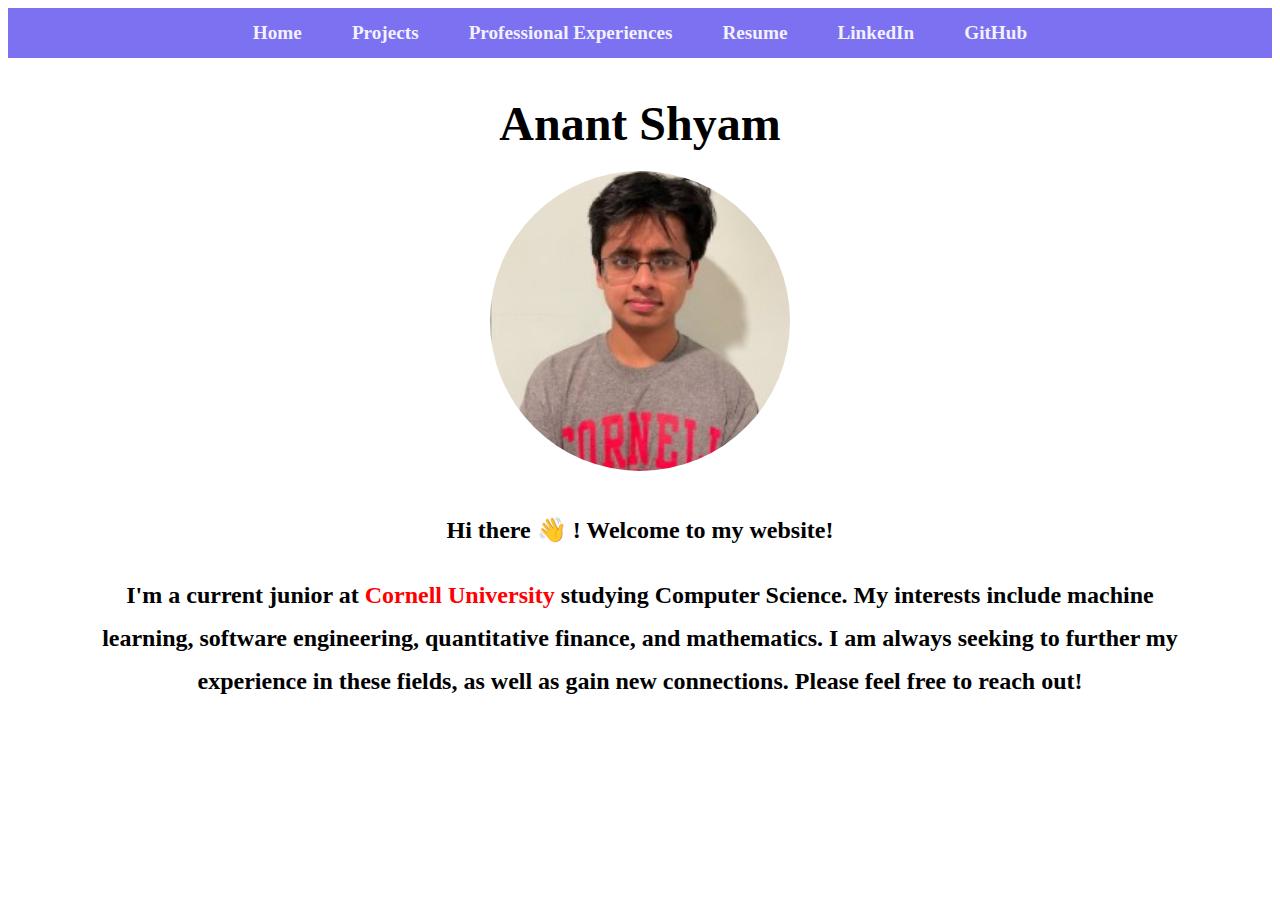
==== index.html @ c737f641 "fix" ====
<!DOCTYPE html>

<html>
    <head>
        <title> Anant Shyam </title>
        <link rel = "stylesheet" href = "style.css">
    </head>

    <body>

    <header>
        <nav>
            <ul>
                <li><a href = "#home">Home</a></li>
                <li><a href = "projects.html"> Projects </a></li>
                <li><a href = "experiences.html"> Professional Experiences </a></li>
                <li><a href = "cv/Anant-Shyam-Updated-Resume.pdf"> Resume </a></li>
                <li><a href = "https://www.linkedin.com/in/anantshyam/"> LinkedIn</a></li>
                <li><a href = "https://github.com/AnantShyam"> GitHub </a></li>
            </ul>

        </nav>

    </header>

    <main>

        <section id = "home">
            <div class = "section inner">
                <h1 text-align:center;> <FONT COLOR = "BLACK"> <font size = "+4"> Anant Shyam</font> </FONT> </h1 style = "padding-top: 50px">
                    <img src = "images/anant.jpg" alt = "picture of me" width = "300" height = "300" style = "padding-bottom: 0px; border-radius: 150px;"> 

                    <h1> <FONT COLOR = "BLACK">  <font size = "+2"> Hi there 👋 ! Welcome to my website! </font> </FONT></h1>
                    <h1></h1>
                    <h1 text-align: center;> <FONT COLOR = "BLACK"> <font size="+2"> I'm a current junior at <FONT COLOR = "RED"> Cornell University </FONT>studying
                        Computer Science. My interests include machine learning, software engineering, quantitative finance, and mathematics. 
                        I am always seeking to further my experience in these fields, as well as gain new connections. Please feel free
                        to reach out!
                    </font> </FONT></h1>  
            </div>

        </section>

    </main>

</body>

</html>
---- style.css ----
html{
    scroll-behavior: smooth;
}

div {
    padding-left: 75px;
    padding-right: 75px;
    padding-top: 25px;
    padding-bottom: 75px;
}

header {
    display: flex;
    top: 0;
    left: 0;
    right: 0;
    height: 50px;
    line-height: 50px;

    justify-content: center;
    position: sticky;
    align-items: center;

    background-color: rgba(29, 10, 230, 0.582);
}

header ul {
    padding: 0; 

    display: flex;
    list-style: none;
    margin: 25px 0px;
    opacity: 0.9;
}

header ul li{
    font-family: century;
    font-size: 1.2rem;
    font-weight: bold;
}

header ul li a{
    text-decoration: none;
    color: white;
    padding: 8px 25px;
}

#home {
    line-height: 2.5em;
}

section {
    text-align: center;
}

footer {
    text-align: center;
    padding: 50px;
    
}
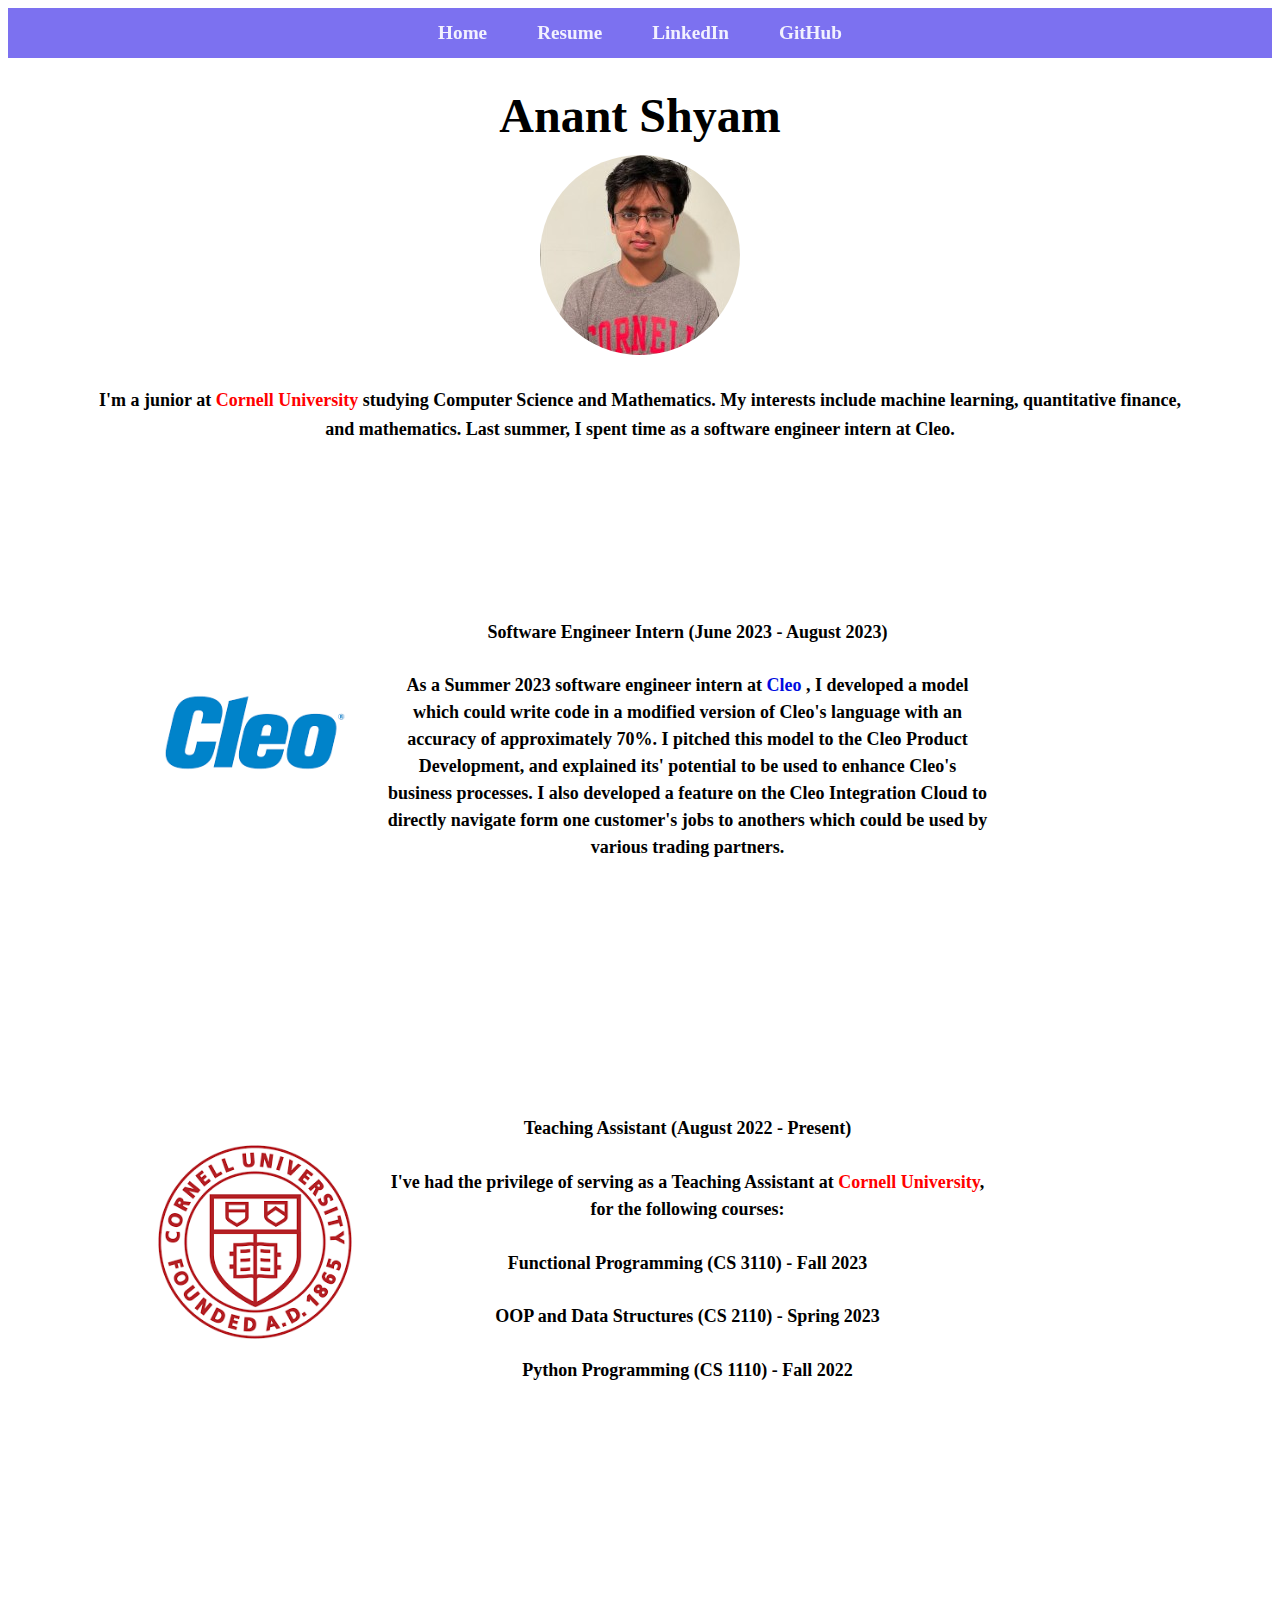
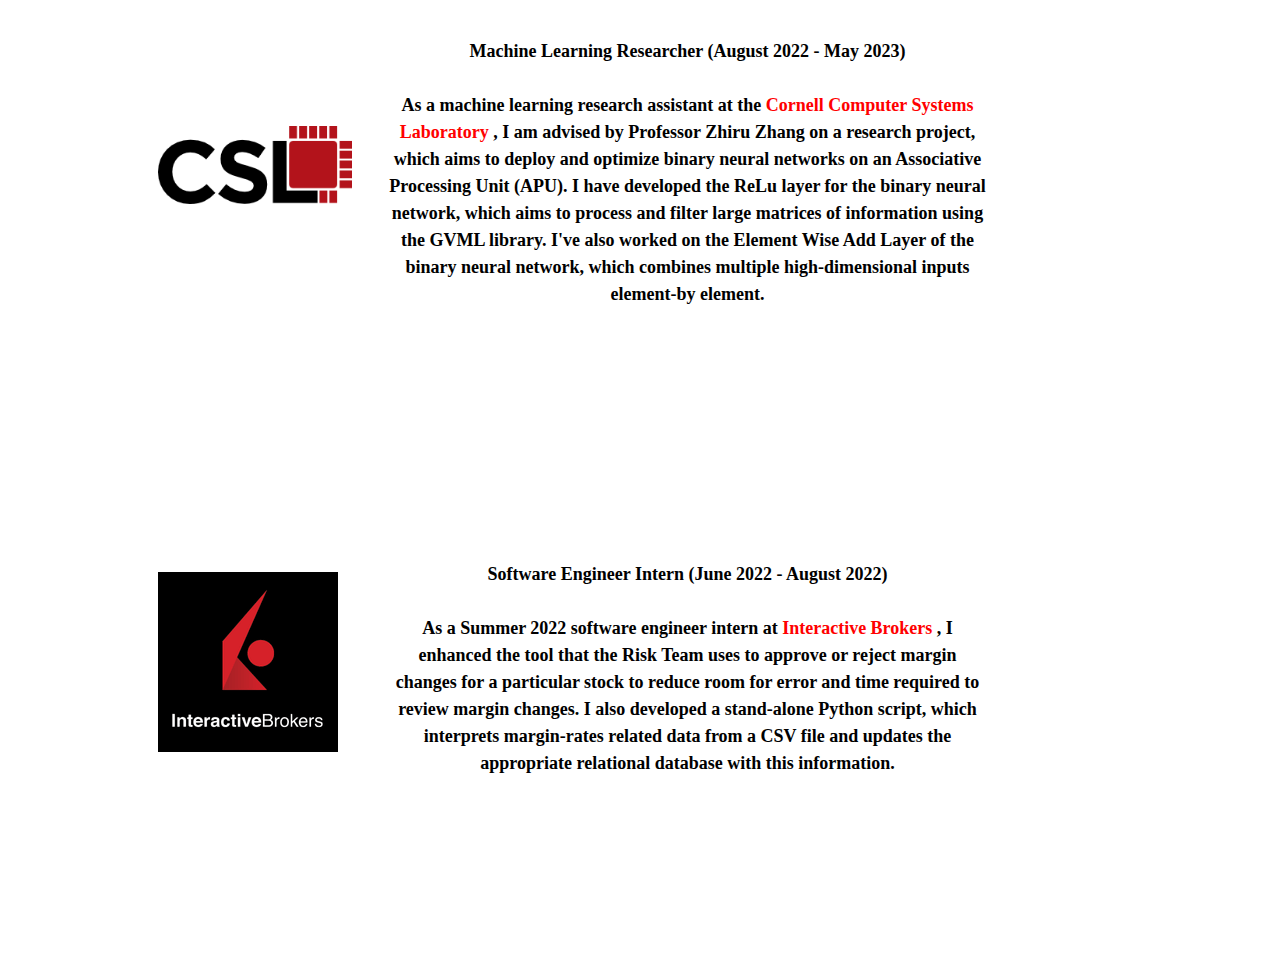
==== commit e6ce5b89: "revised website" ====
--- a/index.html
+++ b/index.html
@@ -6,14 +6,15 @@
         <link rel = "stylesheet" href = "style.css">
     </head>
 
+    
     <body>
 
     <header>
         <nav>
             <ul>
                 <li><a href = "#home">Home</a></li>
-                <li><a href = "projects.html"> Projects </a></li>
-                <li><a href = "experiences.html"> Professional Experiences </a></li>
+                <!-- <li><a href = "projects.html"> Projects </a></li>
+                <li><a href = "experiences.html"> Professional Experiences </a></li> -->
                 <li><a href = "cv/Anant-Shyam-Updated-Resume.pdf"> Resume </a></li>
                 <li><a href = "https://www.linkedin.com/in/anantshyam/"> LinkedIn</a></li>
                 <li><a href = "https://github.com/AnantShyam"> GitHub </a></li>
@@ -27,21 +28,88 @@
 
         <section id = "home">
             <div class = "section inner">
-                <h1 text-align:center;> <FONT COLOR = "BLACK"> <font size = "+4"> Anant Shyam</font> </FONT> </h1 style = "padding-top: 50px">
-                    <img src = "images/anant.jpg" alt = "picture of me" width = "300" height = "300" style = "padding-bottom: 0px; border-radius: 150px;"> 
+                <h1 text-align:center; style="font-family:verdana;"> <FONT COLOR = "BLACK"> <font size = "+4"> Anant Shyam</font> </FONT> </h1 style = "padding-top: 50px">
+                    <img src = "images/anant.jpg" alt = "picture of me" width = "200" height = "200" style = "padding-bottom: 0px; border-radius: 150px;"> 
 
-                    <h1> <FONT COLOR = "BLACK">  <font size = "+2"> Hi there 👋 ! Welcome to my website! </font> </FONT></h1>
+                    <!-- <h1> <FONT COLOR = "BLACK">  <font size = "+2"> Hi there 👋 ! Welcome to my website! </font> </FONT></h1> -->
                     <h1></h1>
-                    <h1 text-align: center;> <FONT COLOR = "BLACK"> <font size="+2"> I'm a current junior at <FONT COLOR = "RED"> Cornell University </FONT>studying
-                        Computer Science. My interests include machine learning, software engineering, quantitative finance, and mathematics. 
-                        I am always seeking to further my experience in these fields, as well as gain new connections. Please feel free
-                        to reach out!
+                    <h1 text-align: center; style="font-family:verdana;"> <FONT COLOR = "BLACK"> <font size="+1"> I'm a junior at <FONT COLOR = "RED"> Cornell University </FONT>studying
+                        Computer Science and Mathematics. My interests include machine learning, quantitative finance, and mathematics. 
+                        Last summer, I spent time as a software engineer intern at Cleo. 
                     </font> </FONT></h1>  
+            </div>
+
+            <div class = "container">
+                <div class = "image">
+                    <img src = "images/cleopic.png">
+                </div>
+                <div class = "text">
+                    <h1 style="font-family:verdana;"> <font size="+1"> Software Engineer Intern (June 2023 - August 2023) </font></h1>
+                    <h1 style="font-family:verdana;"> <font size="+1">
+                        As a Summer 2023 software engineer intern at 
+                         <FONT COLOR = "LIGHT BLUE"> Cleo </FONT>, I developed a model which could write code in a modified version of Cleo's language with an accuracy 
+                        of approximately 70%. I pitched this model to the Cleo Product Development, and explained its' potential to be used to enhance Cleo's business processes. I also developed a feature on the Cleo Integration Cloud to directly navigate form one customer's jobs to anothers which could be used by various trading partners. </font>
+                    </h1>
+                </div>
+
+            </div>
+
+            <div class = "container">
+                <div class = "image">
+                    <img src = "images/cornell.png">
+                </div>
+                <div class = "text">
+                    <h1 style="font-family:verdana;"> <font size="+1"> Teaching Assistant (August 2022 - Present) </font></h1>
+                    <h1 style="font-family:verdana;"> <font size="+1">
+                        I've had the privilege of serving as a Teaching Assistant at  
+                         <FONT COLOR = "RED"> Cornell University</FONT>, for the following courses: </font>
+                    </h1>
+                    <h1 style = "font-family:verdana;"> <font size="+1"> Functional Programming (CS 3110) - Fall 2023 </font> </h1>
+                    <h1 style = "font-family:verdana;"> <font size="+1"> OOP and Data Structures (CS 2110) - Spring 2023 </font> </h1>
+                    <h1 style = "font-family:verdana;"> <font size="+1"> Python Programming (CS 1110) - Fall 2022 </font> </h1>
+                </div>
+
+            </div>
+
+            <div class = "container">
+                <div class = "image">
+                    <img src = "images/cornellcsl.png">
+                </div>
+                <div class = "text">
+                    <h1 style="font-family:verdana;"> <font size="+1"> Machine Learning Researcher (August 2022 - May 2023) </font></h1>
+                    <h1 style="font-family:verdana;"> <font size="+1">
+                        As a machine learning research assistant at the
+                         <FONT COLOR = "RED"> Cornell Computer Systems Laboratory </FONT>, I am advised by Professor Zhiru Zhang on a research project, 
+                         which aims to deploy and optimize binary neural networks on an Associative
+                         Processing Unit (APU). I have developed the ReLu layer for the binary neural network, which aims to process and filter
+                         large matrices of information using the GVML library. I've also worked on the Element Wise Add Layer of the binary neural network, which combines multiple high-dimensional inputs element-by element.
+                    </h1>
+                    
+                </div>
+
+            </div>
+
+            <div class = "container">
+                <div class = "image">
+                    <img src = "images/ibkrpic.png">
+                </div>
+                <div class = "text">
+                    <h1 style="font-family:verdana;"> <font size="+1"> Software Engineer Intern (June 2022 - August 2022) </font></h1>
+                    <h1 style="font-family:verdana;"> <font size="+1">
+                        As a Summer 2022 software engineer intern at 
+                         <FONT COLOR = "RED"> Interactive Brokers </FONT>, I enhanced the tool that the Risk Team uses to approve or reject margin changes for a particular stock to reduce room for error and time required to review margin changes. 
+                         I also developed a stand-alone Python script, which interprets margin-rates related data from a CSV file and updates the appropriate relational database with this information. </font>
+                    </h1>
+                </div>
+
             </div>
 
         </section>
 
+
     </main>
+
+    
 
 </body>
 
--- a/style.css
+++ b/style.css
@@ -46,7 +46,7 @@
 }
 
 #home {
-    line-height: 2.5em;
+    line-height: 1.5em;
 }
 
 section {
@@ -58,3 +58,27 @@
     padding: 50px;
     
 }
+
+.container {
+    display: grid;
+    align-items: center; 
+    grid-template-columns: 1fr 1fr 1fr;
+    column-gap: 5px;
+    width: 100%;
+   }
+   
+   img {
+     max-width: 150%;
+     max-height:150%;
+     /* float: left; */
+   }
+   
+   .text {
+     font-size: 20px;
+     padding-left: 20px;
+     line-height: 20px;
+     padding-top: 20;
+     float: left;
+     width: 600px;
+     
+   }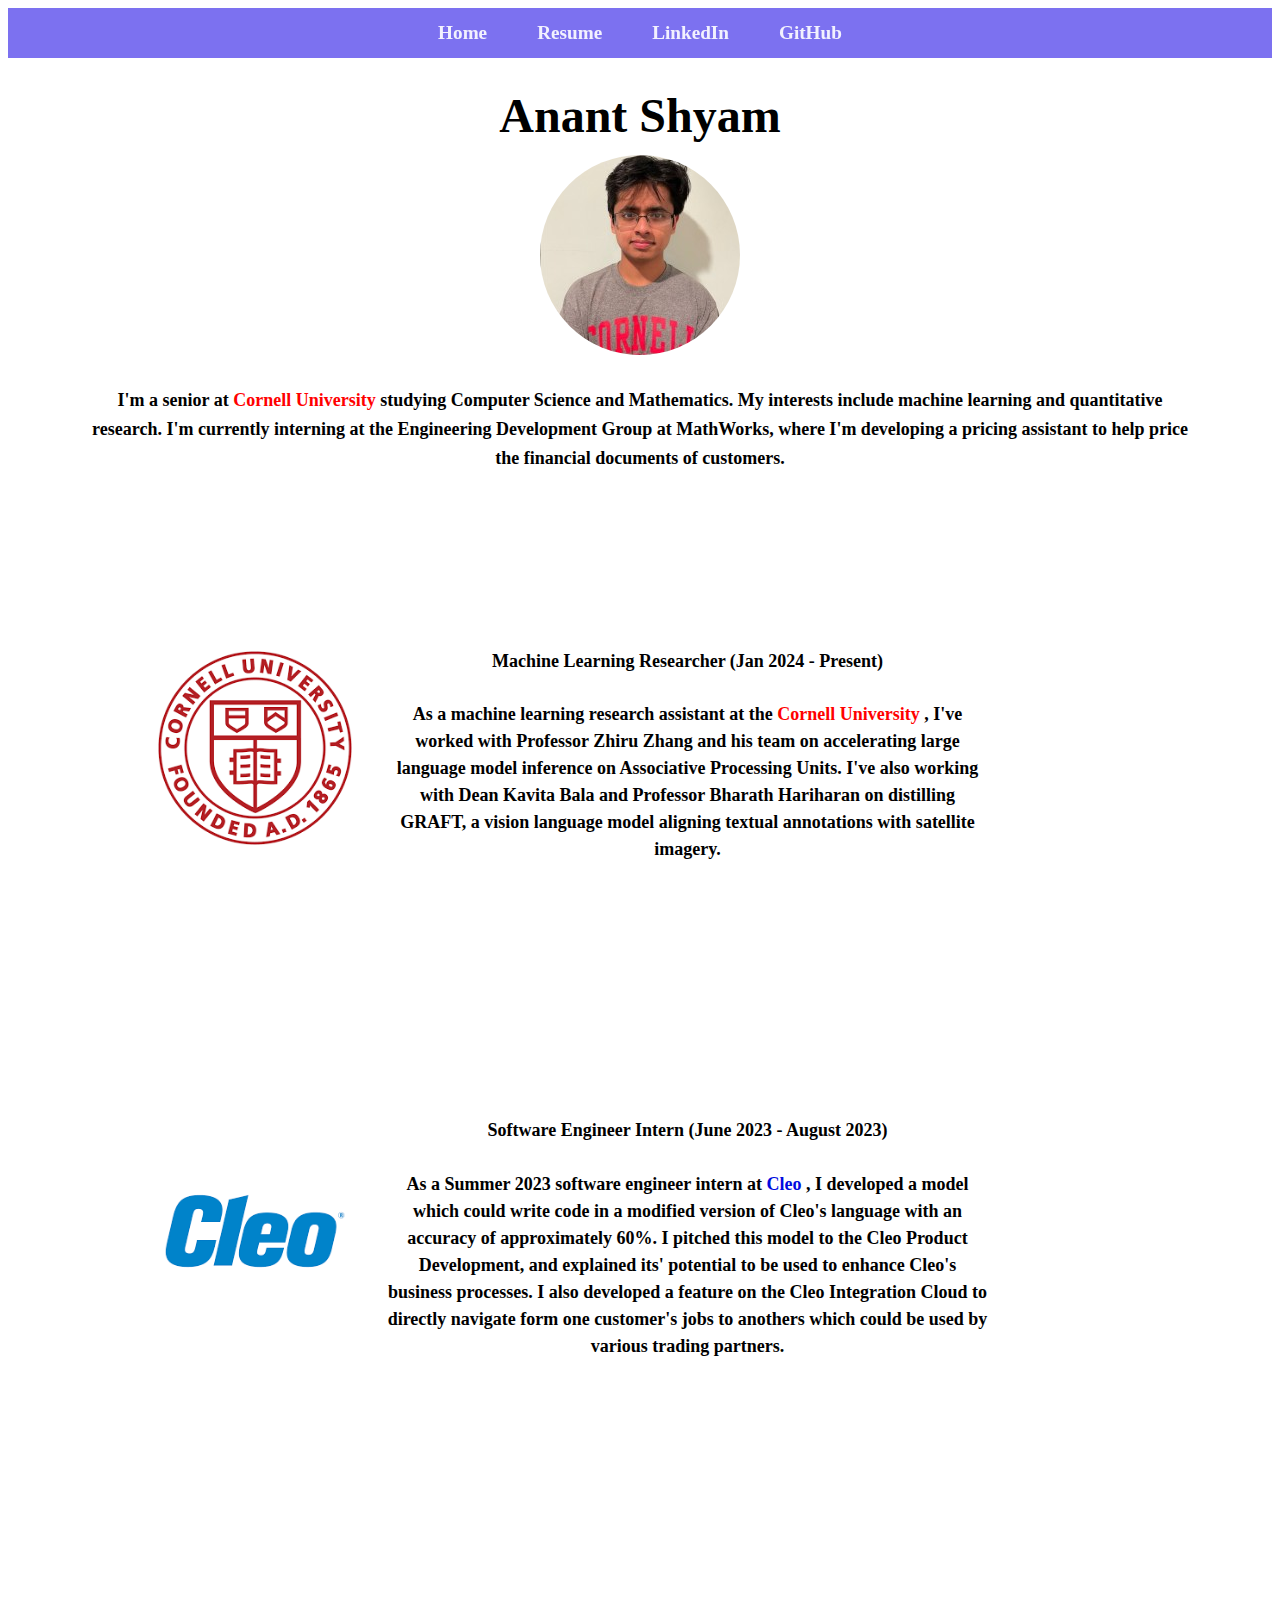
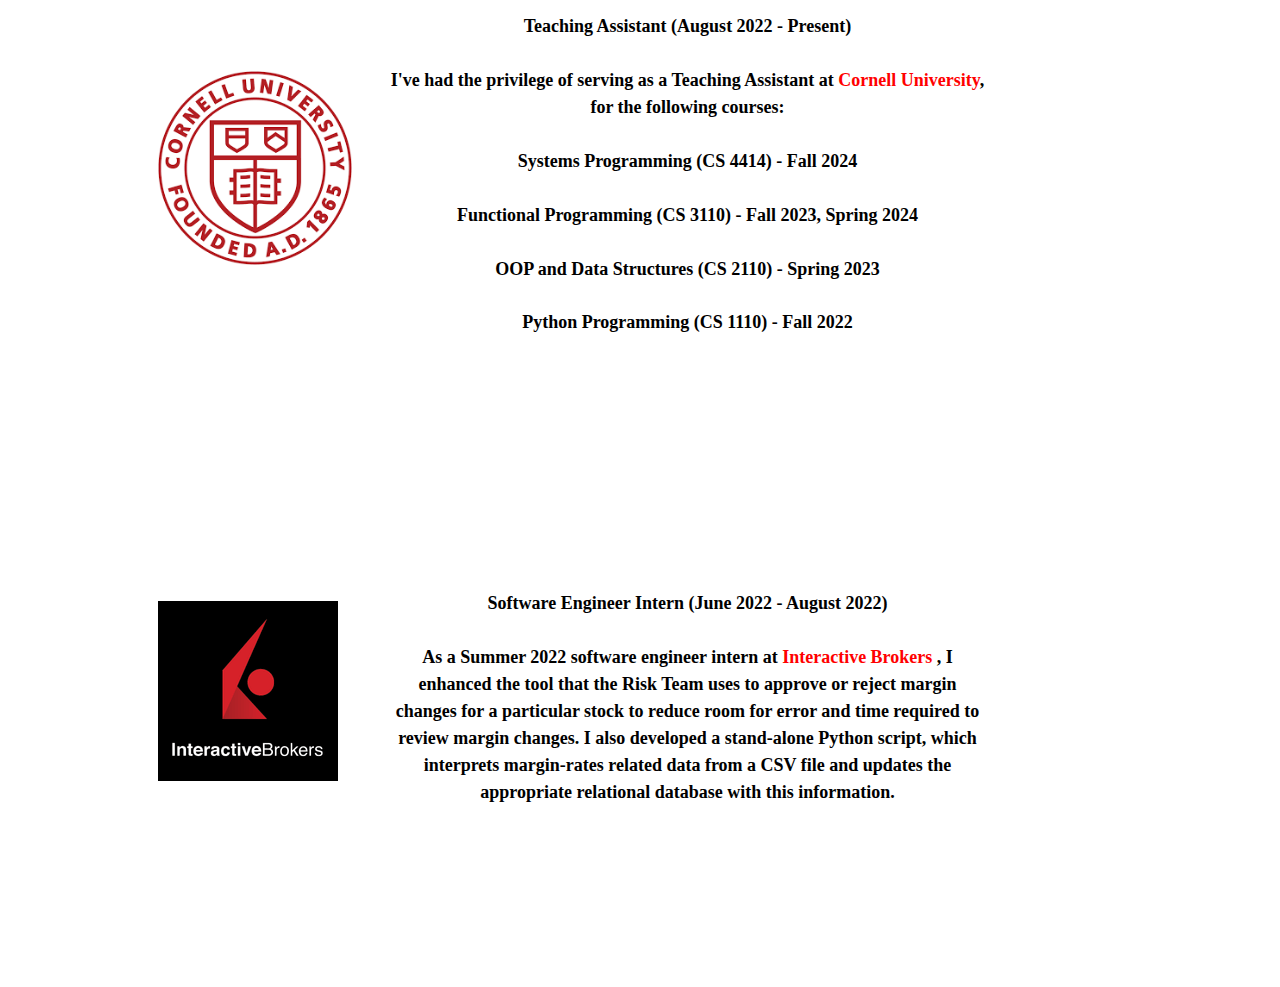
==== commit a0be259c: "update" ====
--- a/index.html
+++ b/index.html
@@ -15,7 +15,7 @@
                 <li><a href = "#home">Home</a></li>
                 <!-- <li><a href = "projects.html"> Projects </a></li>
                 <li><a href = "experiences.html"> Professional Experiences </a></li> -->
-                <li><a href = "cv/Anant-Shyam-Updated-Resume.pdf"> Resume </a></li>
+                <li><a href = "cv/Anant_Shyam_Resume.pdf"> Resume </a></li>
                 <li><a href = "https://www.linkedin.com/in/anantshyam/"> LinkedIn</a></li>
                 <li><a href = "https://github.com/AnantShyam"> GitHub </a></li>
             </ul>
@@ -33,10 +33,28 @@
 
                     <!-- <h1> <FONT COLOR = "BLACK">  <font size = "+2"> Hi there 👋 ! Welcome to my website! </font> </FONT></h1> -->
                     <h1></h1>
-                    <h1 text-align: center; style="font-family:verdana;"> <FONT COLOR = "BLACK"> <font size="+1"> I'm a junior at <FONT COLOR = "RED"> Cornell University </FONT>studying
-                        Computer Science and Mathematics. My interests include machine learning, quantitative finance, and mathematics. 
-                        Last summer, I spent time as a software engineer intern at Cleo. 
+                    <h1 text-align: center; style="font-family:verdana;"> <FONT COLOR = "BLACK"> <font size="+1"> I'm a senior at <FONT COLOR = "RED"> Cornell University </FONT>studying
+                        Computer Science and Mathematics. My interests include machine learning and quantitative research. 
+                        I'm currently interning at the Engineering Development Group at MathWorks, where I'm developing a pricing assistant 
+                        to help price the financial documents of customers. 
                     </font> </FONT></h1>  
+            </div>
+
+            <div class = "container">
+                <div class = "image">
+                    <img src = "images/cornell.png">
+                </div>
+                <div class = "text">
+                    <h1 style="font-family:verdana;"> <font size="+1"> Machine Learning Researcher (Jan 2024 - Present) </font></h1>
+                    <h1 style="font-family:verdana;"> <font size="+1">
+                        As a machine learning research assistant at the
+                         <FONT COLOR = "RED"> Cornell University </FONT>, I've worked with Professor Zhiru Zhang and his team 
+                         on accelerating large language model inference on Associative Processing Units. I've also working with Dean Kavita Bala and 
+                         Professor Bharath Hariharan on distilling GRAFT, a vision language model aligning textual annotations with satellite imagery. 
+                    </h1>
+                    
+                </div>
+
             </div>
 
             <div class = "container">
@@ -48,7 +66,7 @@
                     <h1 style="font-family:verdana;"> <font size="+1">
                         As a Summer 2023 software engineer intern at 
                          <FONT COLOR = "LIGHT BLUE"> Cleo </FONT>, I developed a model which could write code in a modified version of Cleo's language with an accuracy 
-                        of approximately 70%. I pitched this model to the Cleo Product Development, and explained its' potential to be used to enhance Cleo's business processes. I also developed a feature on the Cleo Integration Cloud to directly navigate form one customer's jobs to anothers which could be used by various trading partners. </font>
+                        of approximately 60%. I pitched this model to the Cleo Product Development, and explained its' potential to be used to enhance Cleo's business processes. I also developed a feature on the Cleo Integration Cloud to directly navigate form one customer's jobs to anothers which could be used by various trading partners. </font>
                     </h1>
                 </div>
 
@@ -64,14 +82,15 @@
                         I've had the privilege of serving as a Teaching Assistant at  
                          <FONT COLOR = "RED"> Cornell University</FONT>, for the following courses: </font>
                     </h1>
-                    <h1 style = "font-family:verdana;"> <font size="+1"> Functional Programming (CS 3110) - Fall 2023 </font> </h1>
+                    <h1 style = "font-family:verdana;"> <font size="+1"> Systems Programming (CS 4414) - Fall 2024 </font> </h1>
+                    <h1 style = "font-family:verdana;"> <font size="+1"> Functional Programming (CS 3110) - Fall 2023, Spring 2024 </font> </h1>
                     <h1 style = "font-family:verdana;"> <font size="+1"> OOP and Data Structures (CS 2110) - Spring 2023 </font> </h1>
                     <h1 style = "font-family:verdana;"> <font size="+1"> Python Programming (CS 1110) - Fall 2022 </font> </h1>
                 </div>
 
             </div>
 
-            <div class = "container">
+            <!-- <div class = "container">
                 <div class = "image">
                     <img src = "images/cornellcsl.png">
                 </div>
@@ -87,7 +106,7 @@
                     
                 </div>
 
-            </div>
+            </div> -->
 
             <div class = "container">
                 <div class = "image">
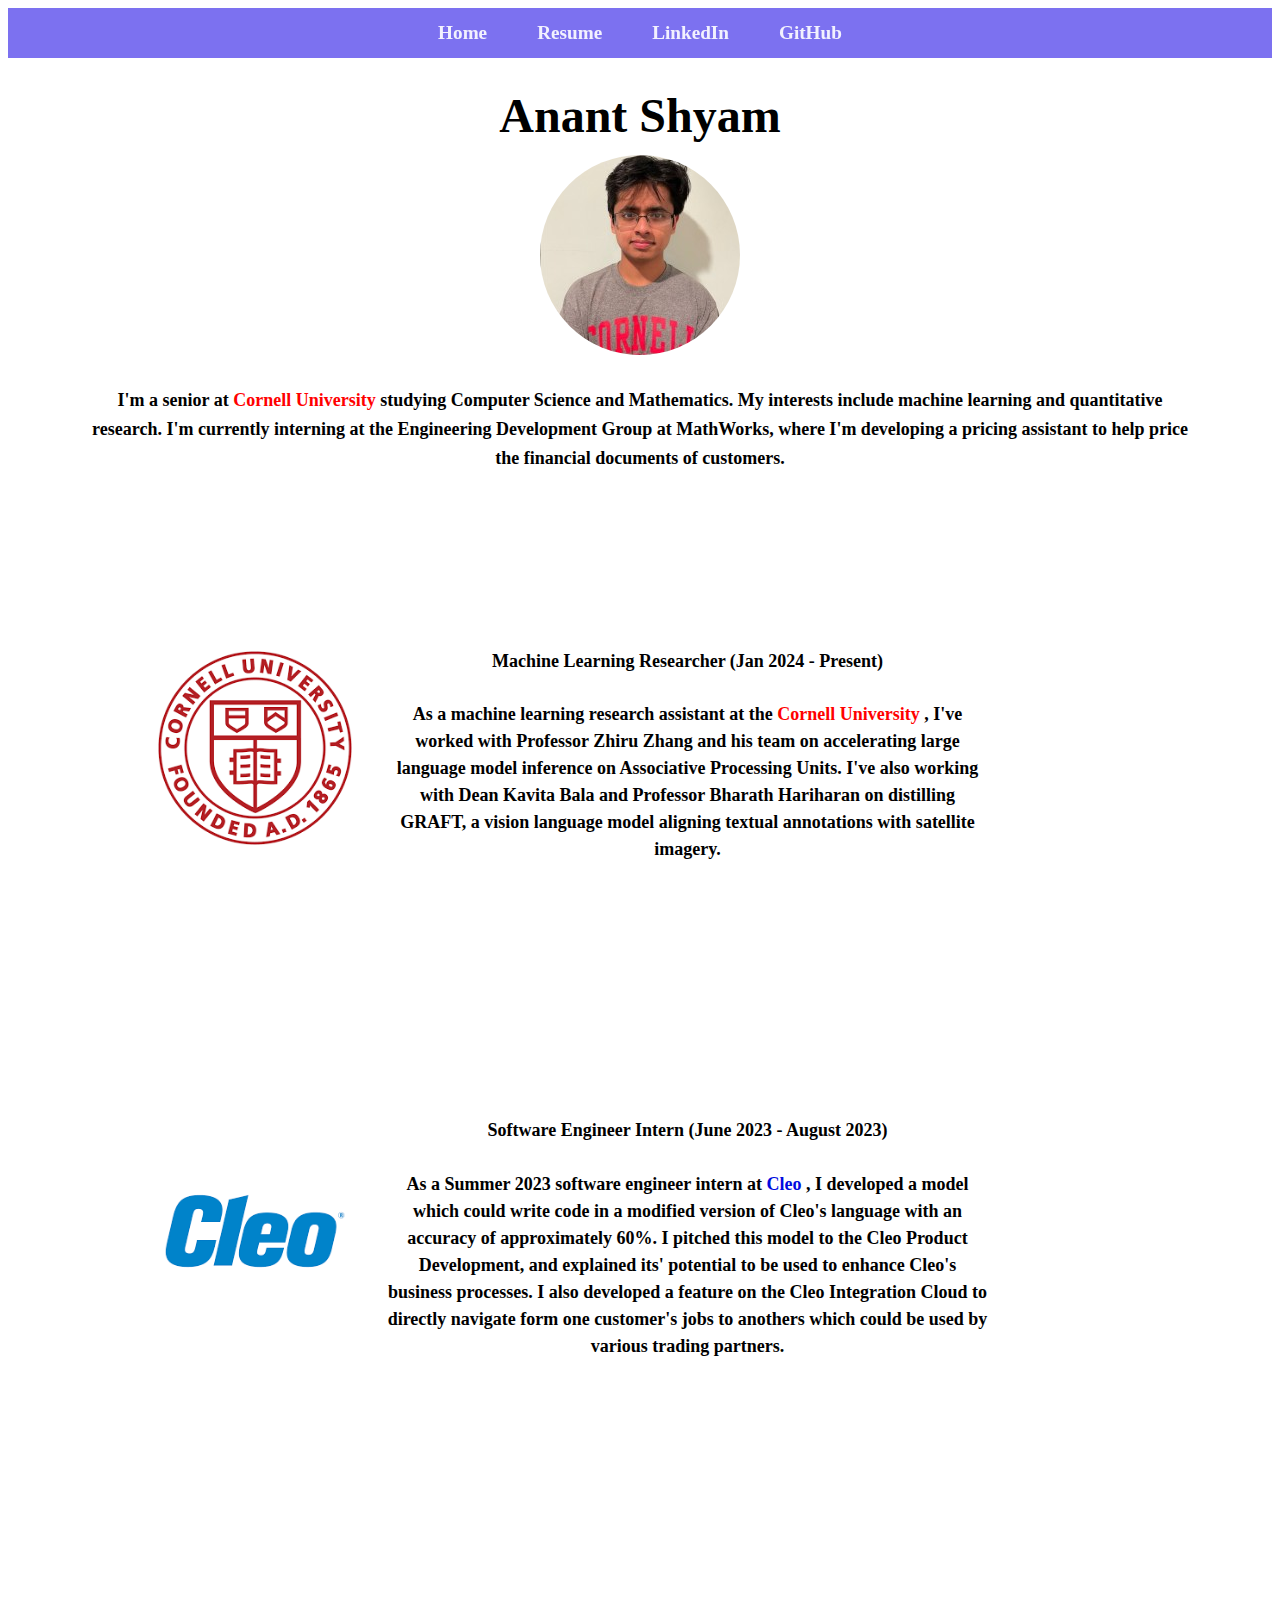
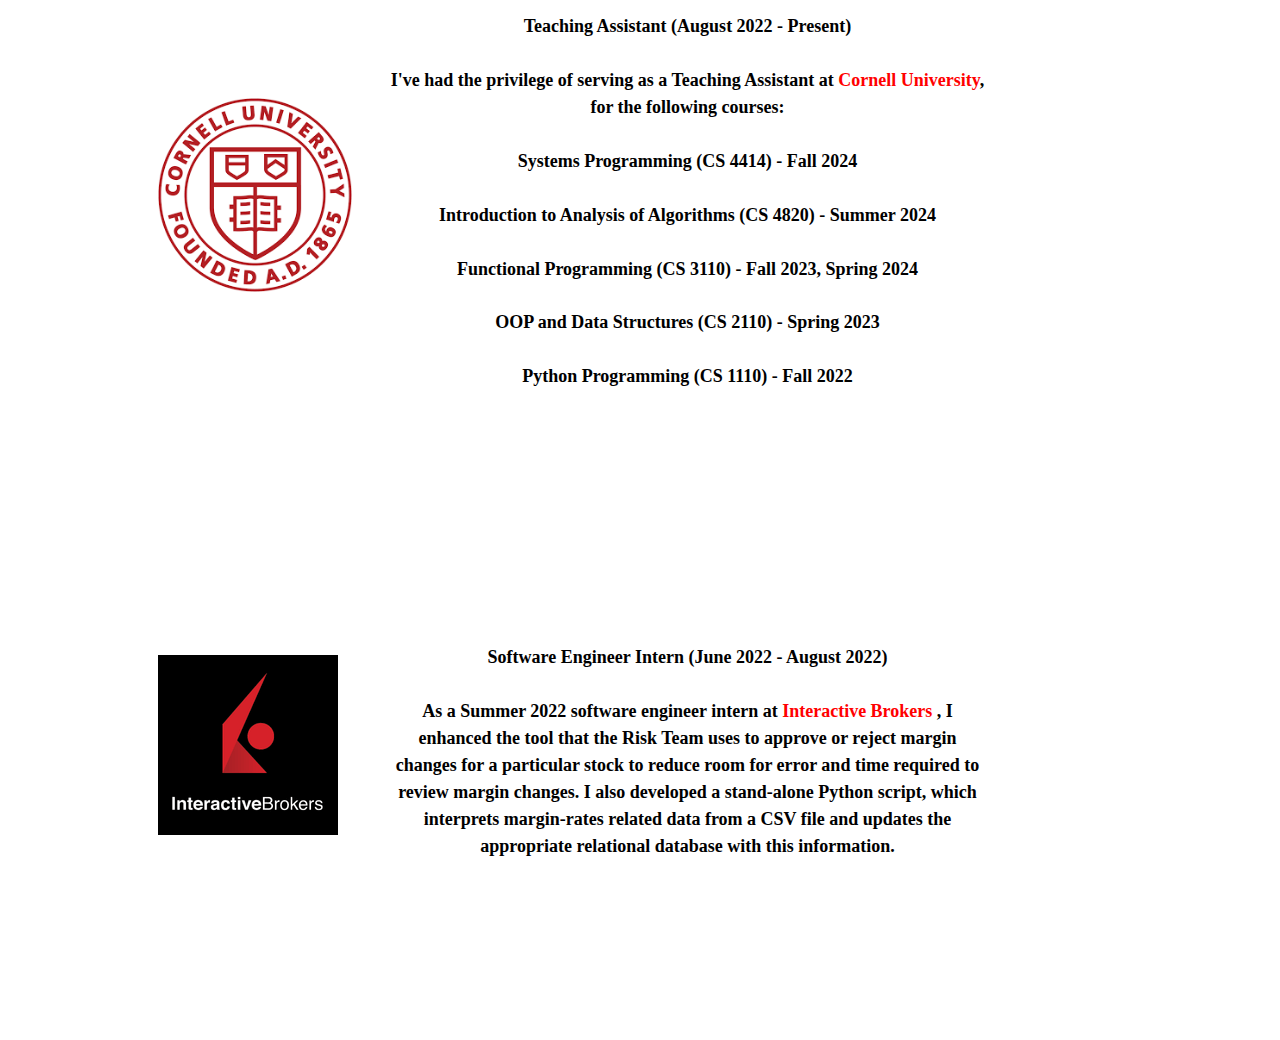
==== commit 8b5987d5: "quick update" ====
--- a/index.html
+++ b/index.html
@@ -83,6 +83,7 @@
                          <FONT COLOR = "RED"> Cornell University</FONT>, for the following courses: </font>
                     </h1>
                     <h1 style = "font-family:verdana;"> <font size="+1"> Systems Programming (CS 4414) - Fall 2024 </font> </h1>
+                    <h1 style = "font-family:verdana;"> <font size="+1"> Introduction to Analysis of Algorithms (CS 4820) - Summer 2024 </font> </h1>
                     <h1 style = "font-family:verdana;"> <font size="+1"> Functional Programming (CS 3110) - Fall 2023, Spring 2024 </font> </h1>
                     <h1 style = "font-family:verdana;"> <font size="+1"> OOP and Data Structures (CS 2110) - Spring 2023 </font> </h1>
                     <h1 style = "font-family:verdana;"> <font size="+1"> Python Programming (CS 1110) - Fall 2022 </font> </h1>
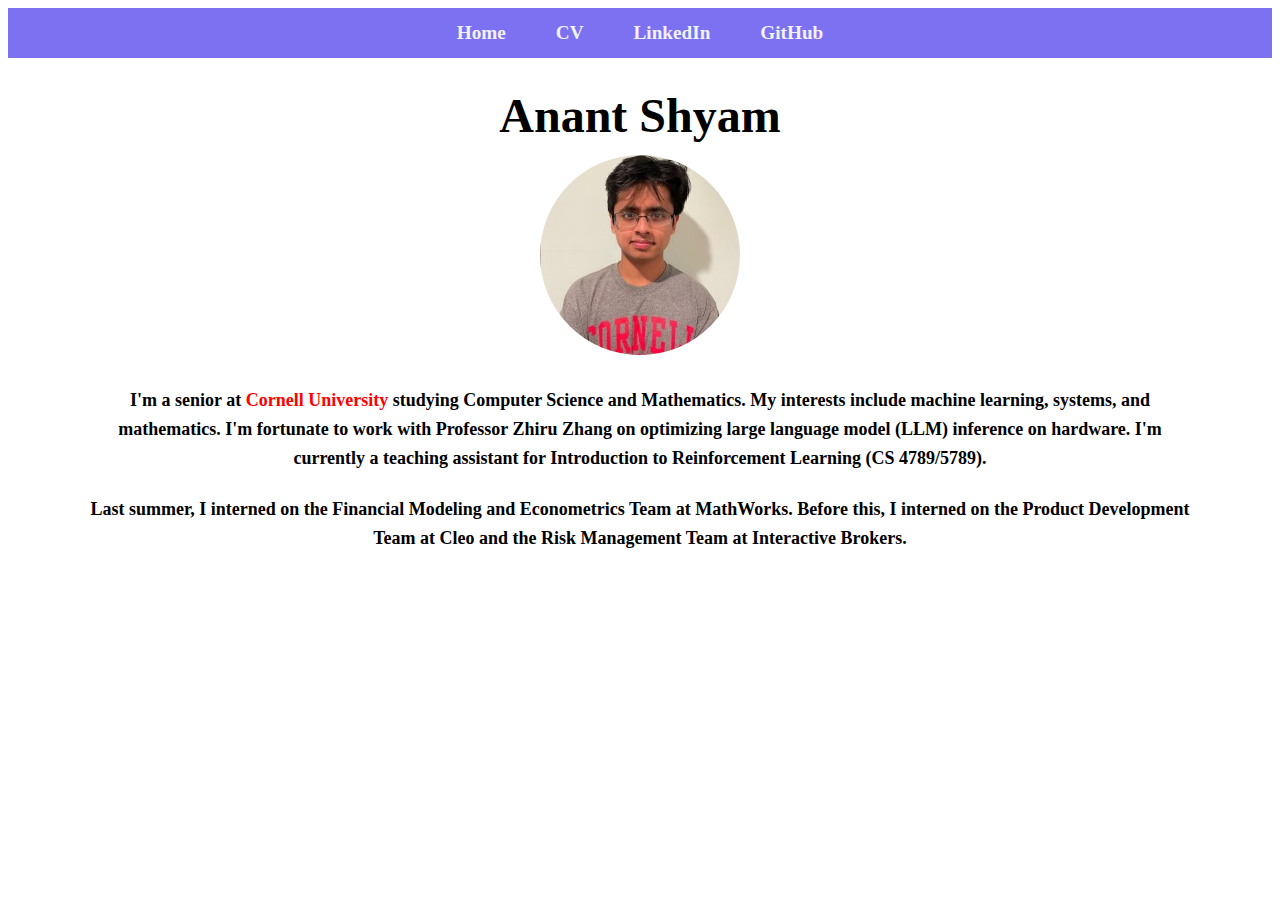
==== commit 341bcd58: "updates" ====
--- a/index.html
+++ b/index.html
@@ -15,7 +15,7 @@
                 <li><a href = "#home">Home</a></li>
                 <!-- <li><a href = "projects.html"> Projects </a></li>
                 <li><a href = "experiences.html"> Professional Experiences </a></li> -->
-                <li><a href = "cv/Anant_Shyam_Resume.pdf"> Resume </a></li>
+                <li><a href = "cv/Anant Shyam CV.pdf"> CV </a></li>
                 <li><a href = "https://www.linkedin.com/in/anantshyam/"> LinkedIn</a></li>
                 <li><a href = "https://github.com/AnantShyam"> GitHub </a></li>
             </ul>
@@ -28,19 +28,28 @@
 
         <section id = "home">
             <div class = "section inner">
-                <h1 text-align:center; style="font-family:verdana;"> <FONT COLOR = "BLACK"> <font size = "+4"> Anant Shyam</font> </FONT> </h1 style = "padding-top: 50px">
+                <h1 text-align:center; style="font-family:'Times New Roman', Times, serif;"> <FONT COLOR = "BLACK"> <font size = "+4"> Anant Shyam</font> </FONT> </h1 style = "padding-top: 50px">
                     <img src = "images/anant.jpg" alt = "picture of me" width = "200" height = "200" style = "padding-bottom: 0px; border-radius: 150px;"> 
 
                     <!-- <h1> <FONT COLOR = "BLACK">  <font size = "+2"> Hi there 👋 ! Welcome to my website! </font> </FONT></h1> -->
                     <h1></h1>
-                    <h1 text-align: center; style="font-family:verdana;"> <FONT COLOR = "BLACK"> <font size="+1"> I'm a senior at <FONT COLOR = "RED"> Cornell University </FONT>studying
-                        Computer Science and Mathematics. My interests include machine learning and quantitative research. 
-                        I'm currently interning at the Engineering Development Group at MathWorks, where I'm developing a pricing assistant 
-                        to help price the financial documents of customers. 
+                    <h1 text-align: center; style="font-family:'Times New Roman', Times, serif;"> <FONT COLOR = "BLACK"> <font size="+1"> I'm a senior at <FONT COLOR = "RED"> Cornell University </FONT>studying
+                        Computer Science and Mathematics. My interests include machine learning, systems, and mathematics. I'm fortunate to work with Professor Zhiru Zhang on optimizing 
+                        large language model (LLM) inference on hardware. I'm currently a teaching assistant for Introduction to Reinforcement Learning (CS 4789/5789). 
+                        
+                        <!-- Previously, I've interned at MathWorks, Cleo, and Interactive Brokers, where I've developed robust 
+                        AI systems for various business use cases.  -->
                     </font> </FONT></h1>  
+                    
+                    <h1 text-align: center; style="font-family:'Times New Roman', Times, serif;"> <font size="+1">
+                        Last summer, I interned on the Financial Modeling and Econometrics Team at MathWorks.
+                        Before this, I interned on the Product Development Team at Cleo and the Risk Management Team at Interactive Brokers.
+                    </font></h1>
+
+
             </div>
 
-            <div class = "container">
+            <!-- <div class = "container">
                 <div class = "image">
                     <img src = "images/cornell.png">
                 </div>
@@ -70,9 +79,9 @@
                     </h1>
                 </div>
 
-            </div>
+            </div> -->
 
-            <div class = "container">
+            <!-- <div class = "container">
                 <div class = "image">
                     <img src = "images/cornell.png">
                 </div>
@@ -89,7 +98,7 @@
                     <h1 style = "font-family:verdana;"> <font size="+1"> Python Programming (CS 1110) - Fall 2022 </font> </h1>
                 </div>
 
-            </div>
+            </div> -->
 
             <!-- <div class = "container">
                 <div class = "image">
@@ -109,7 +118,7 @@
 
             </div> -->
 
-            <div class = "container">
+            <!-- <div class = "container">
                 <div class = "image">
                     <img src = "images/ibkrpic.png">
                 </div>
@@ -122,7 +131,7 @@
                     </h1>
                 </div>
 
-            </div>
+            </div> -->
 
         </section>
 
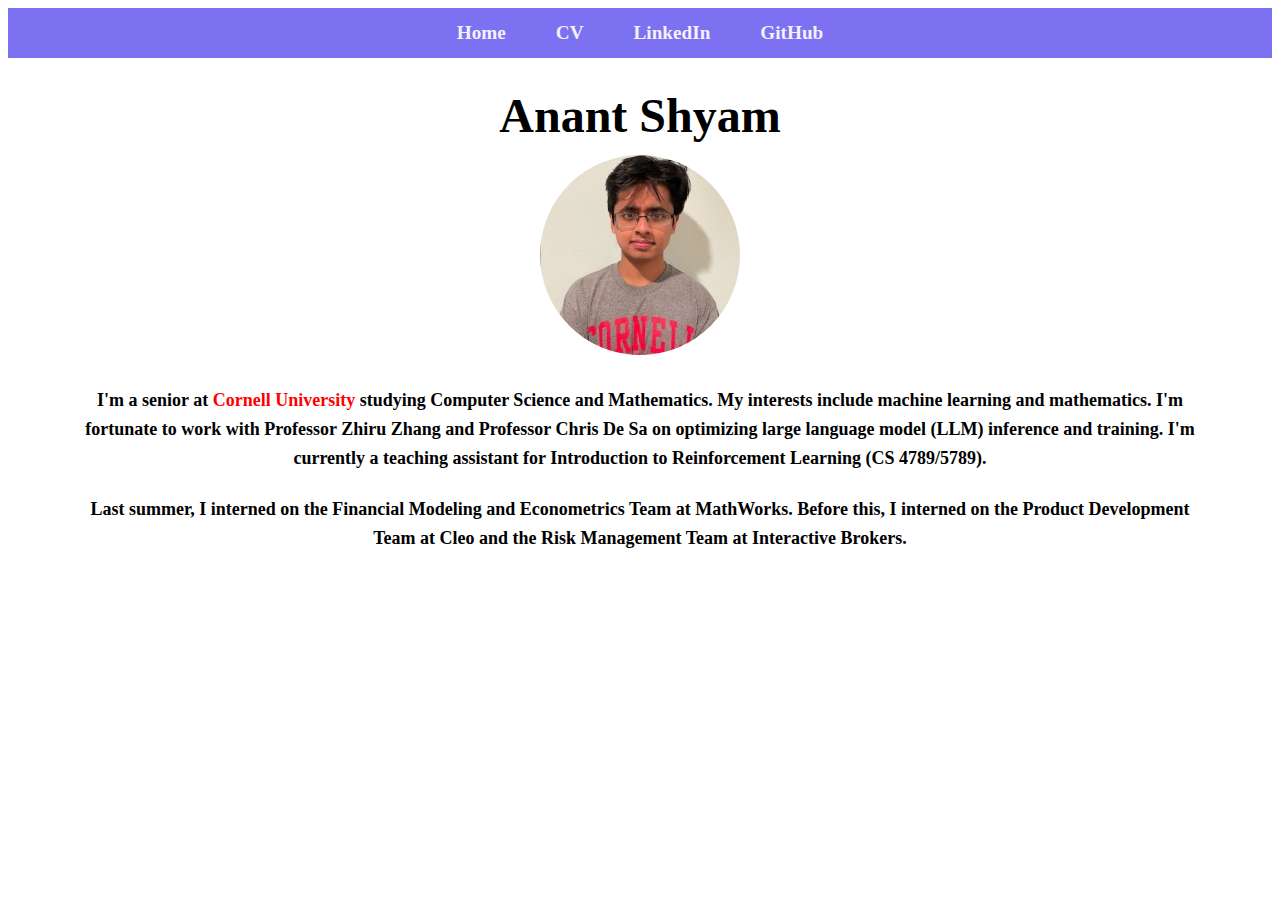
==== commit 214a5f6d: "update" ====
--- a/index.html
+++ b/index.html
@@ -34,8 +34,8 @@
                     <!-- <h1> <FONT COLOR = "BLACK">  <font size = "+2"> Hi there 👋 ! Welcome to my website! </font> </FONT></h1> -->
                     <h1></h1>
                     <h1 text-align: center; style="font-family:'Times New Roman', Times, serif;"> <FONT COLOR = "BLACK"> <font size="+1"> I'm a senior at <FONT COLOR = "RED"> Cornell University </FONT>studying
-                        Computer Science and Mathematics. My interests include machine learning, systems, and mathematics. I'm fortunate to work with Professor Zhiru Zhang on optimizing 
-                        large language model (LLM) inference on hardware. I'm currently a teaching assistant for Introduction to Reinforcement Learning (CS 4789/5789). 
+                        Computer Science and Mathematics. My interests include machine learning and mathematics. I'm fortunate to work with Professor Zhiru Zhang and Professor Chris De Sa on optimizing 
+                        large language model (LLM) inference and training. I'm currently a teaching assistant for Introduction to Reinforcement Learning (CS 4789/5789). 
                         
                         <!-- Previously, I've interned at MathWorks, Cleo, and Interactive Brokers, where I've developed robust 
                         AI systems for various business use cases.  -->
